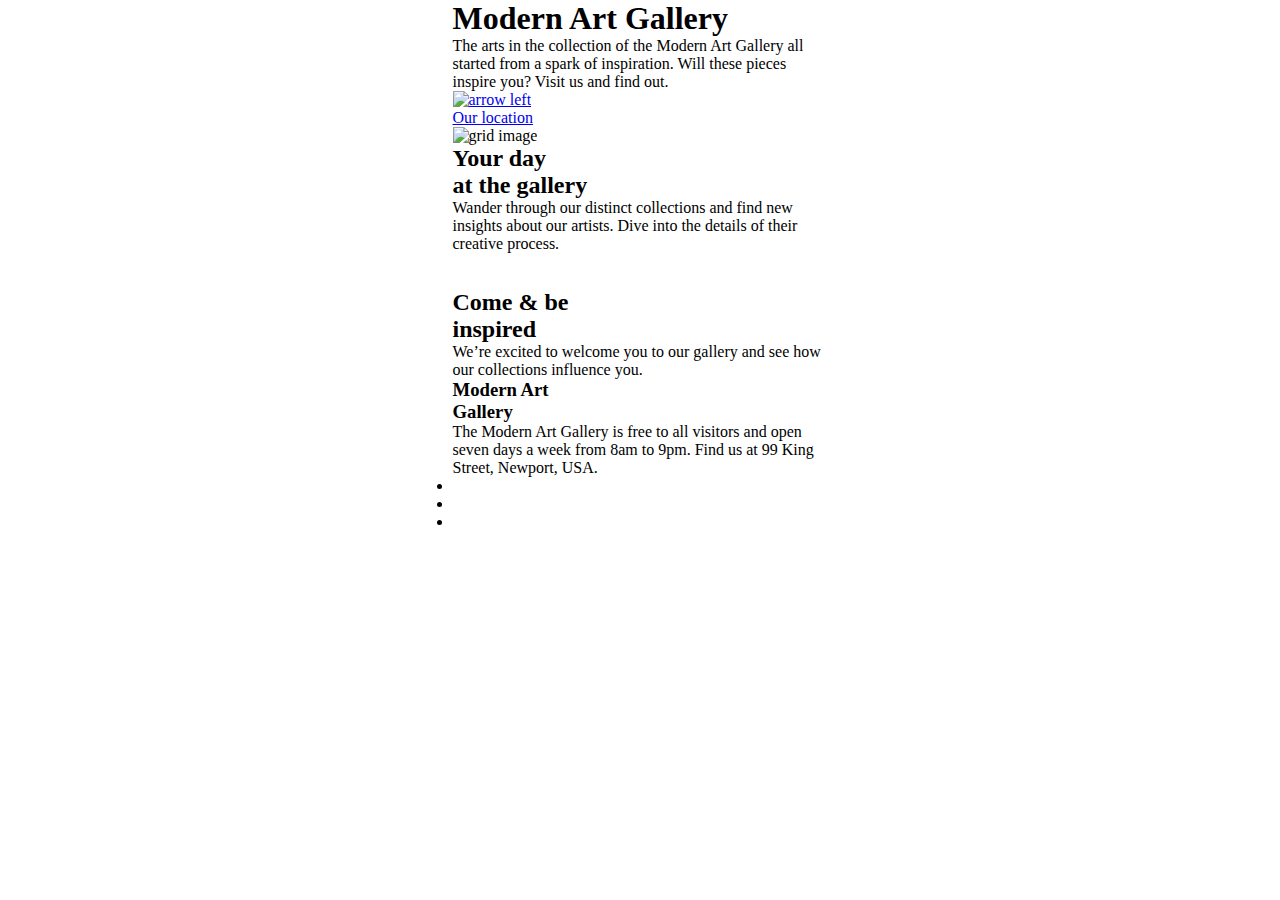
==== index.html @ 476bc21f "Index.html - make HTML template, add content, reset CSS" ====
<!DOCTYPE html>
<html lang="en">
  <head>
    <meta charset="UTF-8" />
    <meta name="viewport" content="width=device-width, initial-scale=1.0" />

    <link
      rel="icon"
      type="image/png"
      sizes="32x32"
      href="./assets/favicon-32x32.png"
    />
    <link
      href="https://fonts.googleapis.com/css2?family=Big+Shoulders+Display:wght@900&family=Outfit:wght@300&display=swap"
      rel="stylesheet"
    />
    <link rel="stylesheet" href="./CSS/style.css" />
    <title>Frontend Mentor | Art gallery website</title>
  </head>
  <body>
    <main class="main-container">
      <header>
        <h1>Modern Art Gallery</h1>
        <p>
          The arts in the collection of the Modern Art Gallery all started from
          a spark of inspiration. Will these pieces inspire you? Visit us and
          find out.
        </p>
        <a href="./location.html">
          <div class="button-container">
            <div class="button-container__array">
              <img src="./assets/icon-arrow-right.svg" alt="arrow left" />
            </div>
            <div class="button-container__text">
              <p class="button__text">Our location</p>
            </div>
          </div>
        </a>
      </header>
      <img src="./assets/mobile/image-grid-1.jpg" alt="grid image" />
      <section>
        <h2>Your day <br />at the gallery</h2>
        <p>
          Wander through our distinct collections and find new insights about
          our artists. Dive into the details of their creative process.
        </p>
      </section>
      <img src="./assets/mobile/image-grid-2.jpg" alt="" />
      <div>
        <img src="./assets/mobile/image-grid-3.jpg" alt="" />
        <article>
          <h2>Come &amp; be <br />inspired</h2>
          <p>
            We’re excited to welcome you to our gallery and see how our
            collections influence you.
          </p>
        </article>
      </div>
      <footer>
        <h3>Modern Art <br />Gallery</h3>
        <p>
          The Modern Art Gallery is free to all visitors and open seven days a
          week from 8am to 9pm. Find us at 99 King Street, Newport, USA.
        </p>
        <ul class="social-list">
          <li class="social-list__item">
            <i class="fa fa-facebook-official"></i>
          </li>
          <li class="social-list__item">
            <i class="fa fa-instagram"></i>
          </li>
          <li class="social-list__item">
            <i class="fa fa-twitter"></i>
          </li>
        </ul>
      </footer>
    </main>
  </body>
</html>
---- CSS/style.css ----
* {
  margin: 0;
  padding: 0;
  box-sizing: border-box;
}

body {
  display: flex;
  justify-content: center;
}

.main-container {
  max-width: 375px;
}
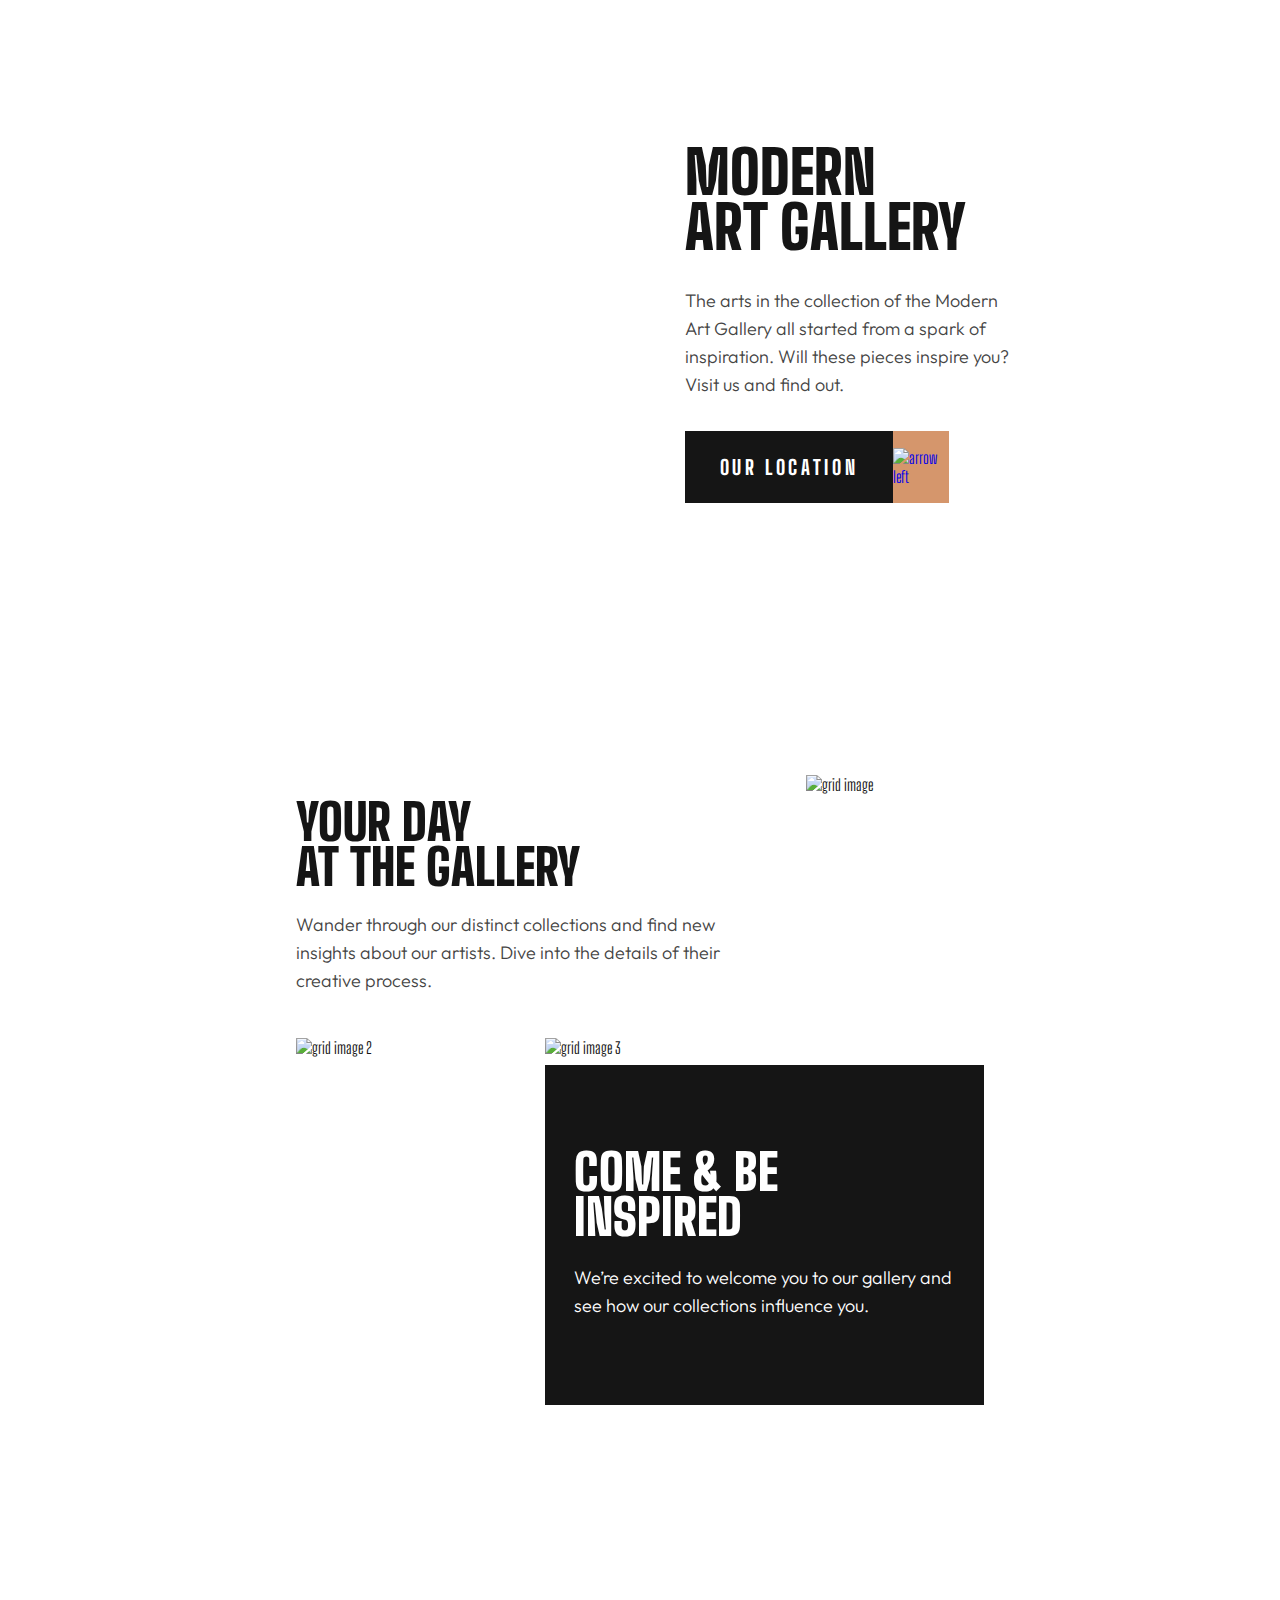
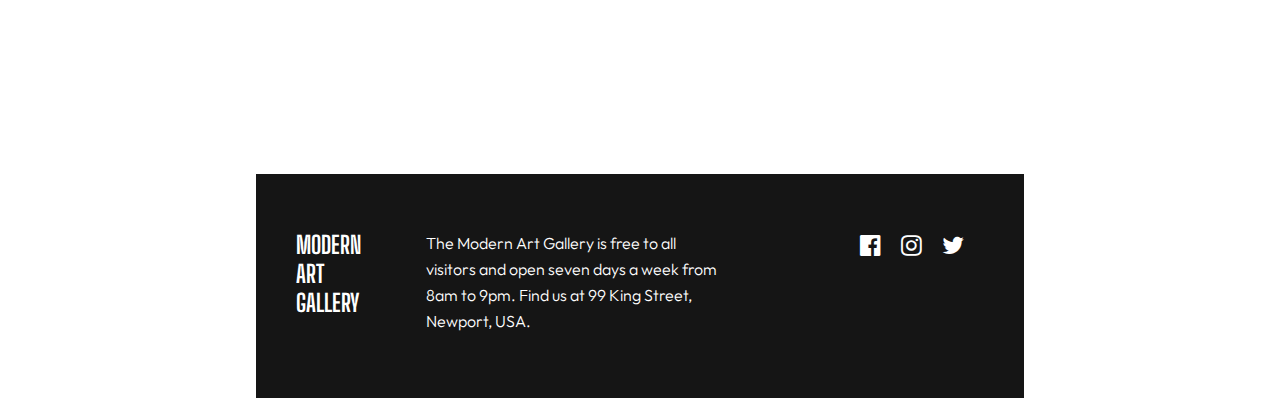
==== commit f68ad5c2: "Add tabled mode for responsive" ====
--- a/index.html
+++ b/index.html
@@ -14,66 +14,90 @@
       href="https://fonts.googleapis.com/css2?family=Big+Shoulders+Display:wght@900&family=Outfit:wght@300&display=swap"
       rel="stylesheet"
     />
+    <link
+      rel="stylesheet"
+      href="https://maxcdn.bootstrapcdn.com/font-awesome/4.7.0/css/font-awesome.min.css"
+    />
     <link rel="stylesheet" href="./CSS/style.css" />
     <title>Frontend Mentor | Art gallery website</title>
   </head>
   <body>
     <main class="main-container">
-      <header>
-        <h1>Modern Art Gallery</h1>
-        <p>
-          The arts in the collection of the Modern Art Gallery all started from
-          a spark of inspiration. Will these pieces inspire you? Visit us and
-          find out.
-        </p>
-        <a href="./location.html">
-          <div class="button-container">
-            <div class="button-container__array">
-              <img src="./assets/icon-arrow-right.svg" alt="arrow left" />
+      <header class="main-header">
+        <div class="div-1">
+          <h1 class="main-header__heading">Modern <br />Art Gallery</h1>
+          <p class="main-header__text">
+            The arts in the collection of the Modern Art Gallery all started
+            from a spark of inspiration. Will these pieces inspire you? Visit us
+            and find out.
+          </p>
+          <a href="./location.html">
+            <div class="button-container">
+              <div class="button-container__text">
+                <p class="button__text">Our location</p>
+              </div>
+              <div class="button-container__array">
+                <img src="./assets/icon-arrow-right.svg" alt="arrow left" />
+              </div>
             </div>
-            <div class="button-container__text">
-              <p class="button__text">Our location</p>
-            </div>
-          </div>
-        </a>
+          </a>
+        </div>
       </header>
-      <img src="./assets/mobile/image-grid-1.jpg" alt="grid image" />
-      <section>
-        <h2>Your day <br />at the gallery</h2>
-        <p>
-          Wander through our distinct collections and find new insights about
-          our artists. Dive into the details of their creative process.
-        </p>
+      <section class="main-article__container">
+        <img
+          src="./assets/mobile/image-grid-1.jpg"
+          alt="grid image"
+          class="img-1"
+        />
+        <div>
+          <h2 class="main-article__heading">Your day <br />at the gallery</h2>
+          <p class="main-article__text">
+            Wander through our distinct collections and find new insights about
+            our artists. Dive into the details of their creative process.
+          </p>
+        </div>
       </section>
-      <img src="./assets/mobile/image-grid-2.jpg" alt="" />
-      <div>
-        <img src="./assets/mobile/image-grid-3.jpg" alt="" />
-        <article>
-          <h2>Come &amp; be <br />inspired</h2>
-          <p>
-            We’re excited to welcome you to our gallery and see how our
-            collections influence you.
-          </p>
-        </article>
-      </div>
-      <footer>
-        <h3>Modern Art <br />Gallery</h3>
-        <p>
-          The Modern Art Gallery is free to all visitors and open seven days a
-          week from 8am to 9pm. Find us at 99 King Street, Newport, USA.
-        </p>
-        <ul class="social-list">
-          <li class="social-list__item">
-            <i class="fa fa-facebook-official"></i>
-          </li>
-          <li class="social-list__item">
-            <i class="fa fa-instagram"></i>
-          </li>
-          <li class="social-list__item">
-            <i class="fa fa-twitter"></i>
-          </li>
-        </ul>
-      </footer>
+      <section class="second-article">
+        <img
+          src="./assets/mobile/image-grid-2.jpg"
+          alt="grid image 2"
+          class="img-2"
+        />
+        <div>
+          <img
+            src="./assets/mobile/image-grid-3.jpg"
+            alt="grid image 3"
+            class="img-3"
+          />
+          <article class="second-article__container">
+            <h2 class="second-article__heading">
+              Come &amp; be <br />inspired
+            </h2>
+            <p class="second-article__text">
+              We’re excited to welcome you to our gallery and see how our
+              collections influence you.
+            </p>
+          </article>
+        </div>
+      </section>
     </main>
+    <footer class="main-footer">
+      <h3 class="main-footer__heading">Modern <br />Art Gallery</h3>
+      <p class="main-footer__text">
+        The Modern Art Gallery is free to all visitors and open seven days a
+        week from 8am to 9pm. Find us at 99 King Street, Newport, USA.
+      </p>
+      <ul class="social-list">
+        <li class="social-list__item">
+          <i class="fa fa-facebook-official"></i>
+        </li>
+        <li class="social-list__item">
+          <i class="fa fa-instagram"></i>
+        </li>
+        <li class="social-list__item">
+          <i class="fa fa-twitter"></i>
+        </li>
+      </ul>
+    </footer>
   </body>
 </html>
--- a/CSS/style.css
+++ b/CSS/style.css
@@ -7,8 +7,261 @@
 body {
   display: flex;
   justify-content: center;
-}
+  align-items: center;
+  flex-direction: column;
+  font-family: "Big Shoulders Display", Verdana;
+  color: #151515;
+}
+
+a {
+  text-decoration: none;
+}
+
+/* Header */
 
 .main-container {
   max-width: 375px;
-}
+  display: flex;
+  justify-content: center;
+  flex-direction: column;
+  padding: 0 16px;
+}
+
+.main-header {
+  background-image: url(../assets/mobile/image-hero.jpg);
+  background-repeat: no-repeat;
+  height: 750px;
+}
+
+.div-1 {
+  margin-top: 272px;
+}
+
+.main-header__heading {
+  font-weight: 900;
+  font-size: 60px;
+  line-height: 55px;
+  text-transform: uppercase;
+  margin-bottom: 32px;
+}
+
+.main-header__text {
+  font-family: "Outfit";
+  font-weight: 300;
+  font-size: 18px;
+  line-height: 28px;
+  color: #444444;
+  margin-bottom: 32px;
+}
+
+.button-container {
+  width: 274px;
+  height: 72px;
+  display: flex;
+}
+
+.button-container__array {
+  width: 56px;
+  background-color: #d5966c;
+  display: flex;
+  justify-content: center;
+  align-items: center;
+}
+
+.button-container__text {
+  width: 208px;
+  background-color: #151515;
+  display: flex;
+  justify-content: center;
+  align-items: center;
+}
+
+.button-container:hover .button-container__array {
+  background-color: #151515;
+}
+
+.button-container:hover .button-container__text {
+  background-color: #d5966c;
+}
+
+.button__text {
+  font-weight: 800;
+  font-size: 20px;
+  line-height: 24px;
+  color: #ffffff;
+  letter-spacing: 3.63636px;
+  text-transform: uppercase;
+}
+
+/* Main Article */
+
+.main-article__container {
+  margin-top: 25px;
+}
+
+.main-article__heading {
+  font-weight: 900;
+  font-size: 50px;
+  line-height: 45px;
+  text-transform: uppercase;
+  margin-top: 25px;
+  margin-bottom: 21px;
+}
+
+.main-article__text {
+  font-family: "Outfit";
+  font-weight: 300;
+  font-size: 18px;
+  line-height: 28px;
+  color: #444444;
+  margin-bottom: 32px;
+}
+
+.img-2 {
+  margin-bottom: 16px;
+}
+
+.img-3 {
+  width: 100%;
+}
+
+/* Second Article */
+
+.second-article__container {
+  background-color: #151515;
+  margin-top: 16px;
+  padding: 48px 24px;
+  margin-bottom: 120px;
+}
+
+.second-article__heading {
+  font-weight: 900;
+  font-size: 50px;
+  line-height: 45px;
+  text-transform: uppercase;
+  color: #ffffff;
+}
+
+.second-article__text {
+  font-family: "Outfit";
+  font-weight: 300;
+  font-size: 18px;
+  line-height: 28px;
+  color: #ffffff;
+}
+
+/* Footer */
+
+.main-footer {
+  background-color: #151515;
+  padding: 48px 32px 50px 32px;
+  max-width: 375px;
+}
+
+.main-footer__heading {
+  font-size: 24px;
+  text-transform: uppercase;
+  color: #ffffff;
+  margin-bottom: 38px;
+}
+
+.main-footer__text {
+  font-family: "Outfit";
+  font-weight: 300;
+  font-size: 16px;
+  line-height: 26px;
+  color: #ffffff;
+  margin-bottom: 38px;
+}
+
+.social-list {
+  list-style: none;
+  display: flex;
+  color: #ffffff;
+}
+
+.social-list__item {
+  margin-right: 20px;
+  font-size: 24px;
+}
+
+.social-list__item:hover {
+  color: #d5966c;
+  cursor: pointer;
+}
+
+@media screen and (min-width: 650px) {
+  .main-container {
+    max-width: 768px;
+    padding: 0 40px;
+  }
+
+  .main-header {
+    background-image: url(../assets/tablet/image-hero.jpg);
+  }
+
+  .div-1 {
+    margin-top: 145px;
+    margin-left: 389px;
+    width: 339px;
+  }
+
+  .main-article__container {
+    margin-top: 25px;
+    display: flex;
+    flex-direction: row-reverse;
+    margin-bottom: 11px;
+  }
+
+  .img-1 {
+    width: 398px;
+    margin-left: 68px;
+  }
+
+  .second-article {
+    display: flex;
+  }
+
+  .img-2 {
+    width: 398px;
+    height: 720px;
+    margin-right: 11px;
+  }
+
+  .img-3 {
+    height: 313px;
+  }
+
+  .second-article__container {
+    padding: 85px 29px 85px 29px;
+    margin-top: 8px;
+  }
+
+  .second-article__heading {
+    margin-bottom: 24px;
+  }
+
+  .main-footer {
+    max-width: 768px;
+    display: flex;
+    padding: 56px 40px 56px 40px;
+  }
+
+  .main-footer__heading {
+    font-size: 24px;
+    text-transform: uppercase;
+    color: #ffffff;
+    margin-bottom: 8px;
+    margin-right: 65px;
+  }
+
+  .main-footer__text {
+    font-family: "Outfit";
+    font-weight: 300;
+    font-size: 16px;
+    line-height: 26px;
+    color: #ffffff;
+    margin-bottom: 8px;
+    margin-right: 133px;
+  }
+}
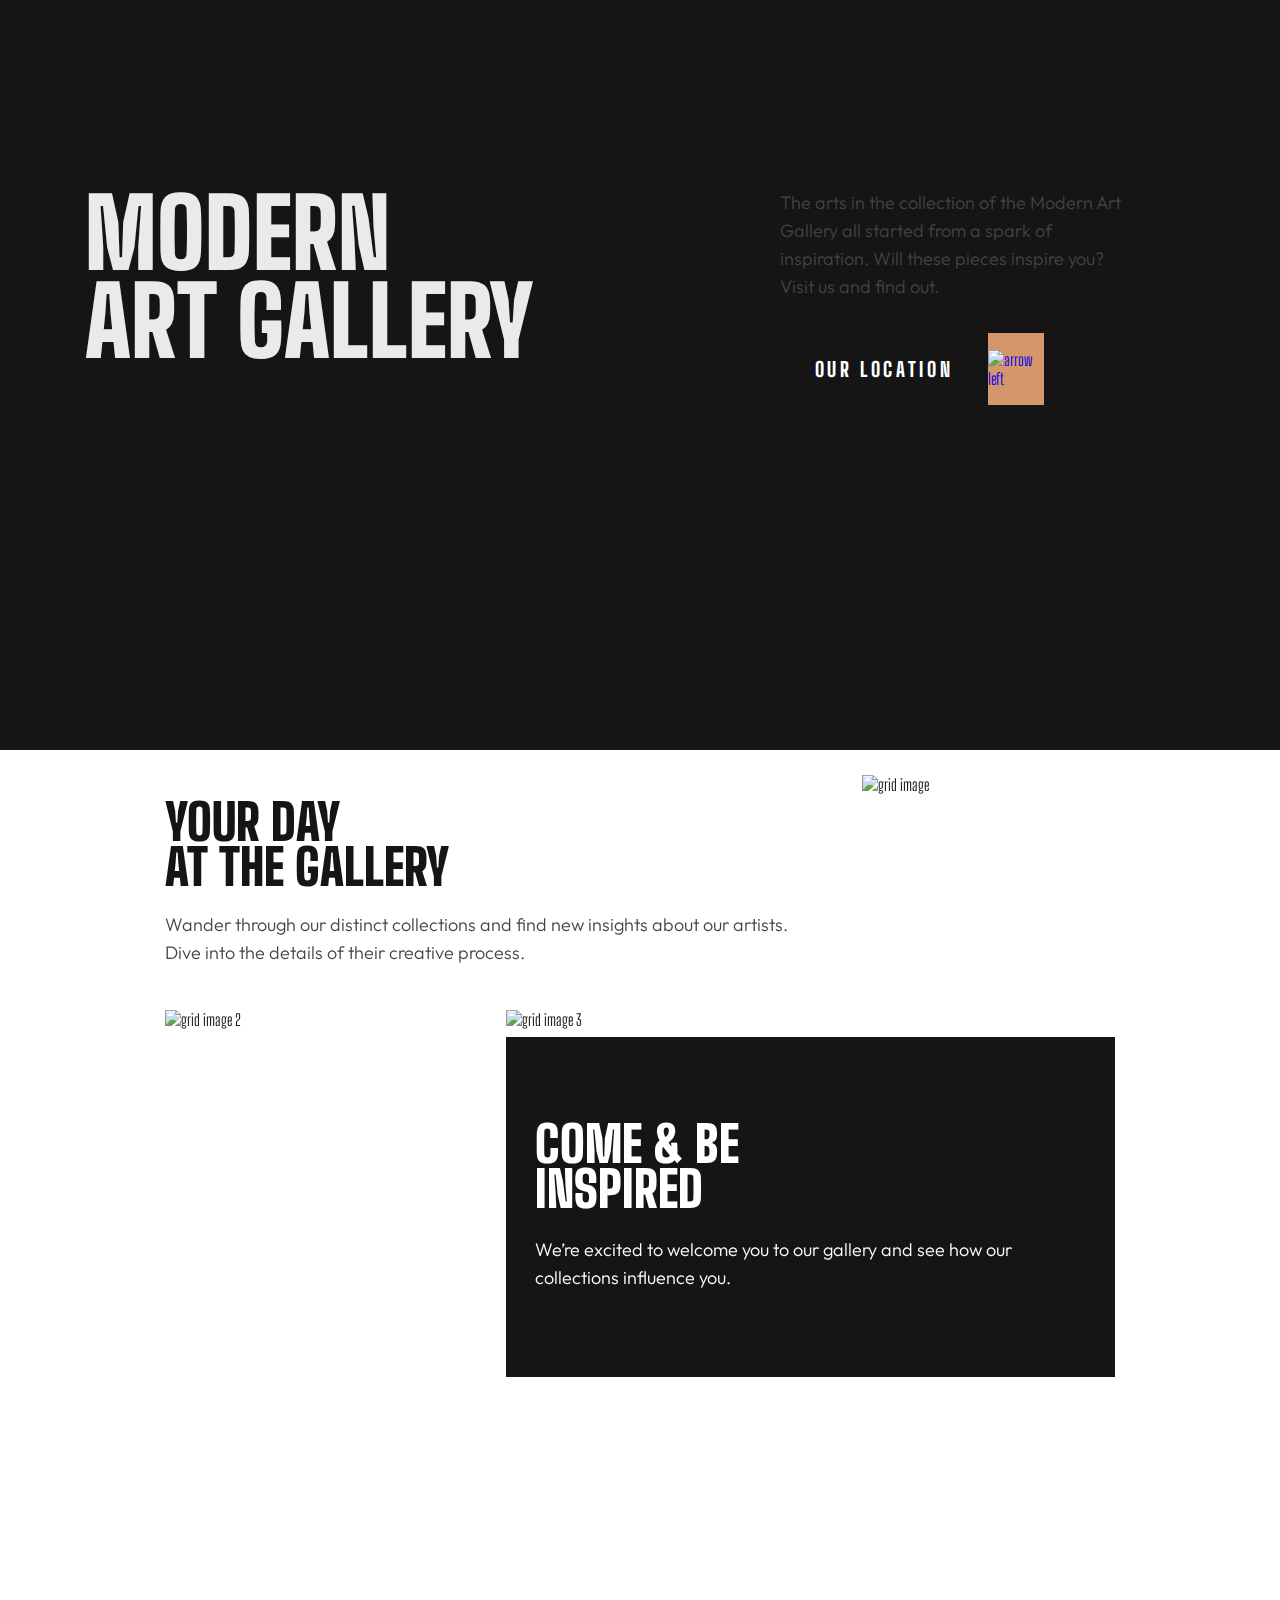
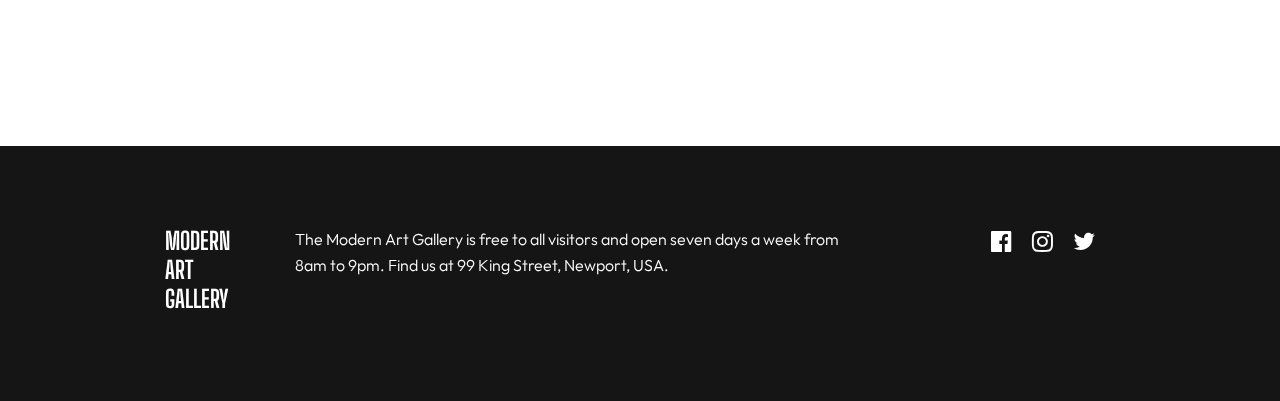
==== commit d929055d: "Before desktop responsive design" ====
--- a/index.html
+++ b/index.html
@@ -22,10 +22,10 @@
     <title>Frontend Mentor | Art gallery website</title>
   </head>
   <body>
-    <main class="main-container">
-      <header class="main-header">
-        <div class="div-1">
-          <h1 class="main-header__heading">Modern <br />Art Gallery</h1>
+    <header class="main-header">
+      <div class="div-1">
+        <h1 class="main-header__heading">Modern <br />Art Gallery</h1>
+        <div class="div-2">
           <p class="main-header__text">
             The arts in the collection of the Modern Art Gallery all started
             from a spark of inspiration. Will these pieces inspire you? Visit us
@@ -42,7 +42,9 @@
             </div>
           </a>
         </div>
-      </header>
+      </div>
+    </header>
+    <main class="main-container">
       <section class="main-article__container">
         <img
           src="./assets/mobile/image-grid-1.jpg"
--- a/CSS/style.css
+++ b/CSS/style.css
@@ -31,6 +31,7 @@
   background-image: url(../assets/mobile/image-hero.jpg);
   background-repeat: no-repeat;
   height: 750px;
+  max-width: 375px;
 }
 
 .div-1 {
@@ -198,12 +199,18 @@
 
   .main-header {
     background-image: url(../assets/tablet/image-hero.jpg);
+    max-width: 768px;
   }
 
   .div-1 {
     margin-top: 145px;
     margin-left: 389px;
     width: 339px;
+  }
+
+  .main-header__heading {
+    font-size: 70px;
+    line-height: 65px;
   }
 
   .main-article__container {
@@ -265,3 +272,44 @@
     margin-right: 133px;
   }
 }
+
+@media screen and (min-width: 1200px) {
+  .main-container {
+    max-width: 1440px;
+    padding: 0 165px;
+  }
+
+  .main-footer {
+    max-width: 1440px;
+    display: flex;
+    padding: 80px 165px;
+  }
+
+  .main-header {
+    background-color: #151515;
+    background-image: url(../assets/desktop/image-hero.jpg);
+    background-repeat: no-repeat;
+    background-position: center;
+    min-width: 1440px;
+    padding: 0 165px;
+  }
+
+  .main-header__heading {
+    font-size: 96px;
+    line-height: 88px;
+    color: #ffffff;
+    mix-blend-mode: difference;
+  }
+
+  .div-1 {
+    margin-top: 189px;
+    margin-left: 0;
+    width: 100%;
+    display: flex;
+  }
+
+  .div-2 {
+    width: 350px;
+    margin-left: 246px;
+  }
+}
